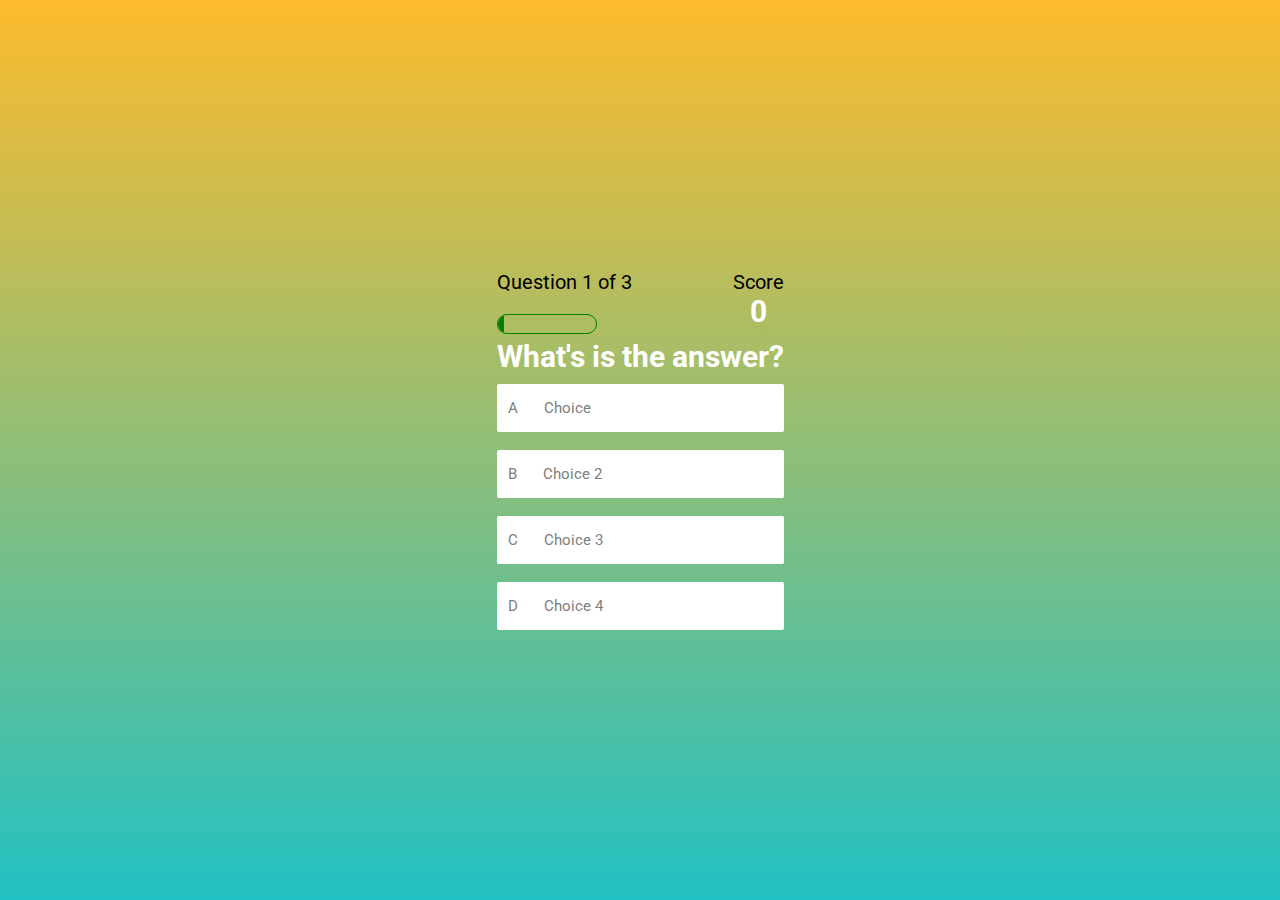
==== game.html @ 9c99c2f7 "first commit" ====
<!DOCTYPE html>
<html lang="en">

<head>
    <meta charset="UTF-8">
    <meta name="viewport" content="width=device-width, initial-scale=1">
    <title>Document</title>
    <link rel="stylesheet" href="game.css">

</head>

<body>

    <div class="container">
        <div id="game" class="justify-center flex-column">
            <div id="hud">
                <div class="hdu-item">
                    <p id="progressText" class="hud-prefix">
                        Questions
                    </p>
                    <div id="progressBar">
                        <div id="progressBarFull"></div>
                    </div>
                </div>
                <div class="hud-item">
                    <p class="hud-prefix">
                        Score
                    </p>
                    <h1 class="hud-main-text" id="score">
                        0
                    </h1>
                </div>
            </div>
            <h1 id="question">What's is the answer?</h1>
            <div class="choice-container">
                <p class="choice-prefix">A</p>
                <p class="choice-text" data-number="1">Choice</p>
            </div>
            <br>
            <div class="choice-container">
                <p class="choice-prefix">B</p>
                <p class="choice-text" data-number="2">Choice 2</p>
            </div>
            <br>
            <div class="choice-container">
                <p class="choice-prefix">C</p>
                <p class="choice-text" data-number="3">Choice 3</p>
            </div>
            <br>
            <div class="choice-container">
                <p class="choice-prefix">D</p>
                <p class="choice-text" data-number="4">Choice 4</p>
            </div>
        </div>
    </div>


    <script src="game.js"></script>

    

</body>


</html>
---- game.css ----
@import url('https://fonts.googleapis.com/css2?family=Roboto:wght@300&display=swap');

:root {
    background-image: linear-gradient(0deg, rgba(34, 193, 195, 1) 0%, rgba(253, 187, 45, 1) 100%);
	background-repeat: no-repeat;
	background-repeat: no-repeat;
	background-attachment: fixed;
}

* {
	box-sizing: border-box;
	margin: 0px;
	padding: 0px;
	font-size: 15px;
	font-family: 'Roboto', sans-serif;
}


h1 {
	font-size: 30px;
    color: #fff;
    margin-bottom: 10px;
}

h6 {
	font-size: 15px;
	color: #fff;
    margin-bottom: 4rem;
}

.container {
	height: 100vh;
	display: flex;
	justify-content: center;
	align-items: center;
	max-width: 80rem;
	margin: 0 auto;
	padding: 2rem;
}

.choice-container {
	display: flex;
	width: 100%;
	border-radius: 2px;
	background-color: #ffffff;
	font-size: 3rem;
	color: #7e7e7e;
}

.choice-container:hover {
	cursor: pointer;
	box-shadow: 1px 2px 2px #000000;
	transform: scale(1.02);
}

.choice-prefix {
	padding: 1rem 0.75rem;
}

.choice-text {
	padding: 1rem;
	width: 100%;
}

.correct {
	background: green;
}

.incorrect {
	background: red;
}
 /* Heads up Display */

#hud {
	display: flex;
	justify-content: space-between;
}
.hud-prefix {
	text-align: center;
	font-size: 20px;
}

.hud-main-text {
	text-align: center;
}
#progressBar {
	width: 100px;
	height: 20px;
	border: 1px solid green;
	margin-top: 20px;
	border-radius: 50px;
	overflow: hidden;
}

#progressBarFull {
	height: 100%;
	border: 0.2rem solid green;
	width: 0%;
}


@media only screen and (max-width: 768px) {
	.choice-container {
        min-width: 10%;
	}
}
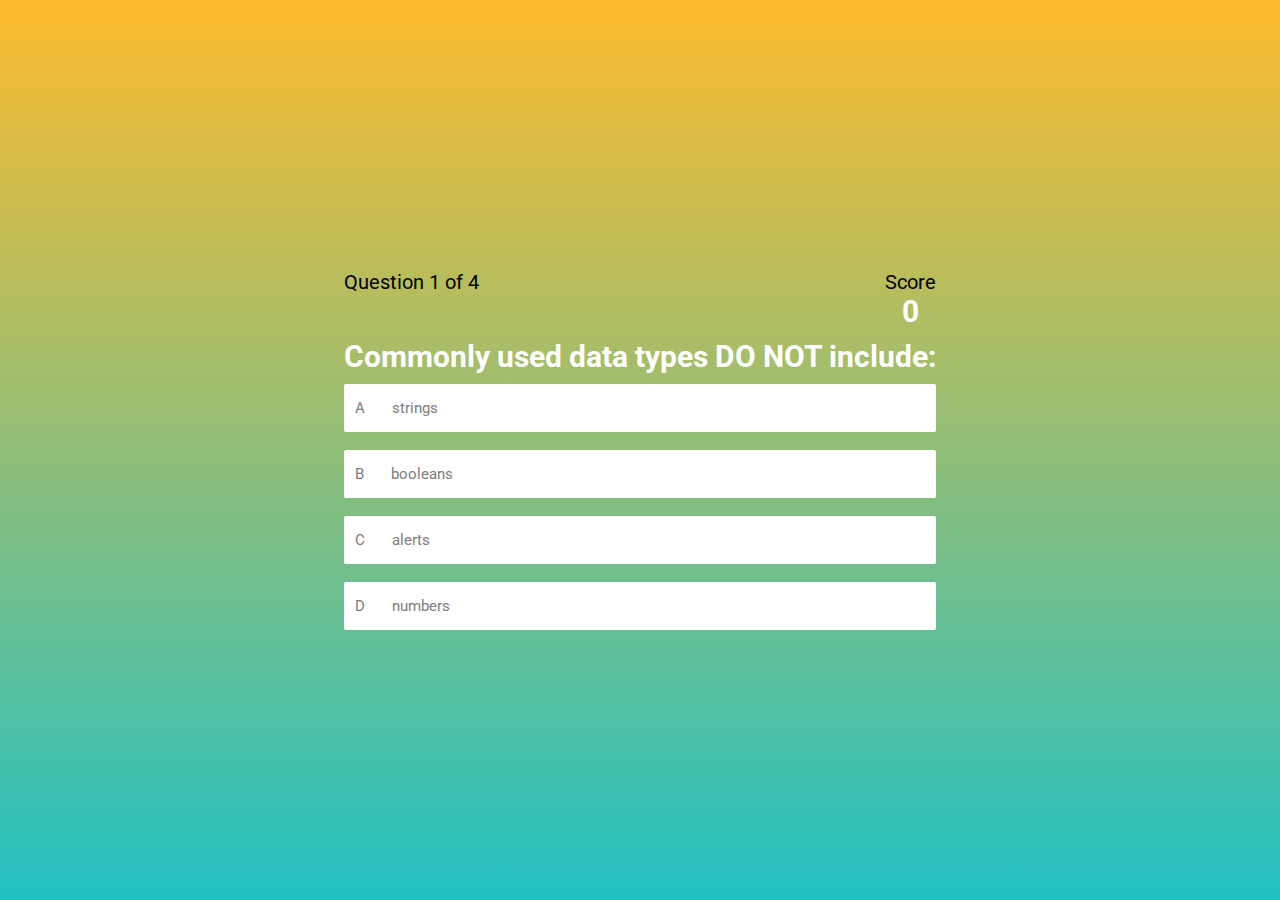
==== commit 5d1aca2d: "created javaScript" ====
--- a/game.html
+++ b/game.html
@@ -11,6 +11,7 @@
 
 <body>
 
+
     <div class="container">
         <div id="game" class="justify-center flex-column">
             <div id="hud">
@@ -18,11 +19,12 @@
                     <p id="progressText" class="hud-prefix">
                         Questions
                     </p>
-                    <div id="progressBar">
+                    <!-- <div id="progressBar">
                         <div id="progressBarFull"></div>
-                    </div>
+                    </div> -->
                 </div>
                 <div class="hud-item">
+                    <div id="timer"></div>
                     <p class="hud-prefix">
                         Score
                     </p>
@@ -30,6 +32,10 @@
                         0
                     </h1>
                 </div>
+
+
+
+
             </div>
             <h1 id="question">What's is the answer?</h1>
             <div class="choice-container">
@@ -52,12 +58,15 @@
                 <p class="choice-text" data-number="4">Choice 4</p>
             </div>
         </div>
+
+
     </div>
 
+    <!-- <div id="question-result"></div> -->
 
     <script src="game.js"></script>
 
-    
+
 
 </body>
 
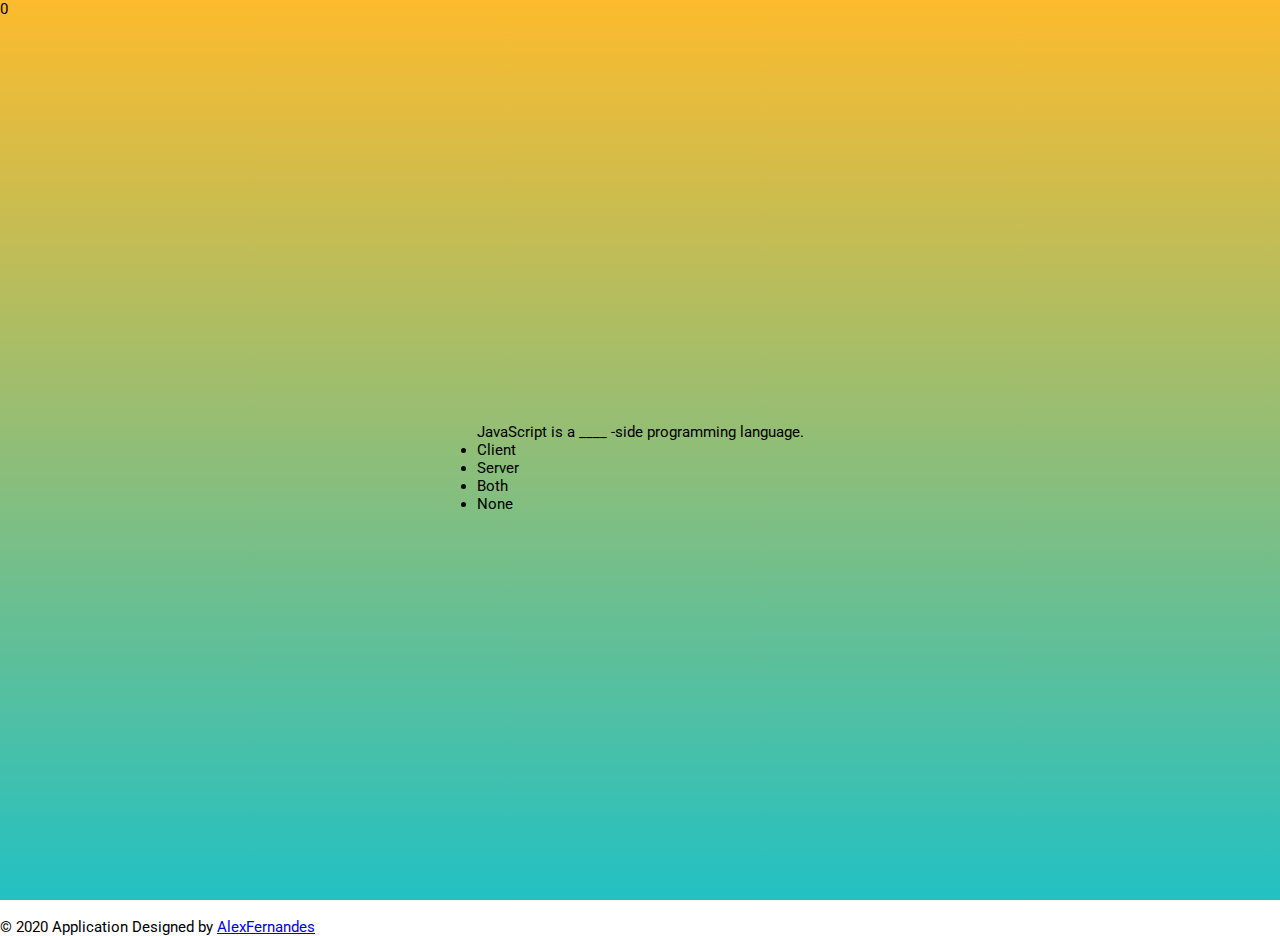
==== commit ec8ba4c5: "update" ====
--- a/game.html
+++ b/game.html
@@ -4,71 +4,29 @@
 <head>
     <meta charset="UTF-8">
     <meta name="viewport" content="width=device-width, initial-scale=1">
-    <title>Document</title>
+    <title>Game</title>
     <link rel="stylesheet" href="game.css">
 
 </head>
 
 <body>
 
-
-    <div class="container">
-        <div id="game" class="justify-center flex-column">
-            <div id="hud">
-                <div class="hdu-item">
-                    <p id="progressText" class="hud-prefix">
-                        Questions
-                    </p>
-                    <!-- <div id="progressBar">
-                        <div id="progressBarFull"></div>
-                    </div> -->
-                </div>
-                <div class="hud-item">
-                    <div id="timer"></div>
-                    <p class="hud-prefix">
-                        Score
-                    </p>
-                    <h1 class="hud-main-text" id="score">
-                        0
-                    </h1>
-                </div>
-
-
-
-
-            </div>
-            <h1 id="question">What's is the answer?</h1>
-            <div class="choice-container">
-                <p class="choice-prefix">A</p>
-                <p class="choice-text" data-number="1">Choice</p>
-            </div>
-            <br>
-            <div class="choice-container">
-                <p class="choice-prefix">B</p>
-                <p class="choice-text" data-number="2">Choice 2</p>
-            </div>
-            <br>
-            <div class="choice-container">
-                <p class="choice-prefix">C</p>
-                <p class="choice-text" data-number="3">Choice 3</p>
-            </div>
-            <br>
-            <div class="choice-container">
-                <p class="choice-prefix">D</p>
-                <p class="choice-text" data-number="4">Choice 4</p>
+    <div class="wrapper">
+        <div id="currentTime">0</div>
+        <div class="container">
+            <div class="questionsSection" id="questionsSection">
+                <ul id="choicesUl"></ul>
+                <!-- <button id="startTime">Start Quiz</button> -->
             </div>
         </div>
-
-
+        <footer>
+            <p>© 2020 Application Designed by <a href="https://twitter.com/alexafernands">AlexFernandes</a></span>
+            </p>
+            </p>
+        </footer>
     </div>
 
-    <!-- <div id="question-result"></div> -->
-
     <script src="game.js"></script>
-
-
-
 </body>
 
-
 </html>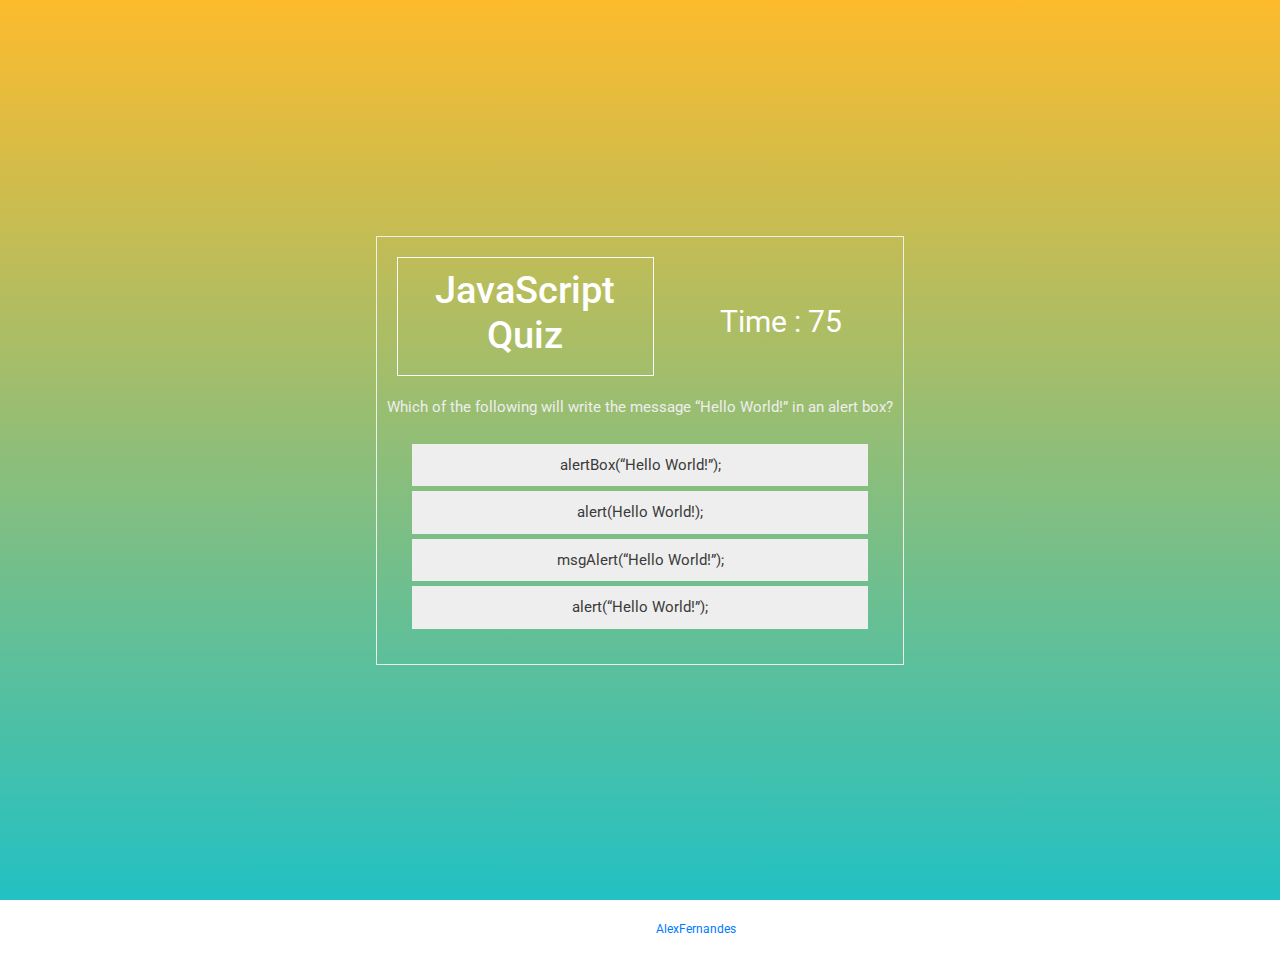
==== commit be0ddcad: "adjust css" ====
--- a/game.html
+++ b/game.html
@@ -4,7 +4,9 @@
 <head>
     <meta charset="UTF-8">
     <meta name="viewport" content="width=device-width, initial-scale=1">
-    <title>Game</title>
+    <title>JavaScript Quiz</title>
+    <link rel="stylesheet" href="https://stackpath.bootstrapcdn.com/bootstrap/4.5.2/css/bootstrap.min.css"
+        integrity="sha384-JcKb8q3iqJ61gNV9KGb8thSsNjpSL0n8PARn9HuZOnIxN0hoP+VmmDGMN5t9UJ0Z" crossorigin="anonymous">
     <link rel="stylesheet" href="game.css">
 
 </head>
@@ -12,21 +14,38 @@
 <body>
 
     <div class="wrapper">
-        <div id="currentTime">0</div>
         <div class="container">
-            <div class="questionsSection" id="questionsSection">
-                <ul id="choicesUl"></ul>
-                <!-- <button id="startTime">Start Quiz</button> -->
+
+            <div class="wraper">
+                <div class="row">
+                    <div id="title" class="col-sm">
+                        <h1>JavaScript Quiz</h1>
+                    </div>
+                    <div class="col-sm" id="currentTime">
+                        Time : 75
+                    </div>
+                </div>
+                <div id="questionsSection">
+                    <ul id="choicesUl"></ul>
+                </div>
+                <div id="questionResult"></div>
             </div>
         </div>
         <footer>
-            <p>© 2020 Application Designed by <a href="https://twitter.com/alexafernands">AlexFernandes</a></span>
-            </p>
-            </p>
+            <p>© 2020 Designed by <a href="https://twitter.com/alexafernands">AlexFernandes</a></p>
         </footer>
     </div>
-
+    </div>
     <script src="game.js"></script>
+    <script src="https://code.jquery.com/jquery-3.5.1.slim.min.js"
+        integrity="sha384-DfXdz2htPH0lsSSs5nCTpuj/zy4C+OGpamoFVy38MVBnE+IbbVYUew+OrCXaRkfj"
+        crossorigin="anonymous"></script>
+    <script src="https://cdn.jsdelivr.net/npm/popper.js@1.16.1/dist/umd/popper.min.js"
+        integrity="sha384-9/reFTGAW83EW2RDu2S0VKaIzap3H66lZH81PoYlFhbGU+6BZp6G7niu735Sk7lN"
+        crossorigin="anonymous"></script>
+    <script src="https://stackpath.bootstrapcdn.com/bootstrap/4.5.2/js/bootstrap.min.js"
+        integrity="sha384-B4gt1jrGC7Jh4AgTPSdUtOBvfO8shuf57BaghqFfPlYxofvL8/KUEfYiJOMMV+rV"
+        crossorigin="anonymous"></script>
 </body>
 
 </html>--- a/game.css
+++ b/game.css
@@ -1,41 +1,80 @@
-@import url('https://fonts.googleapis.com/css2?family=Roboto:wght@300&display=swap');
-
-:root {
-    background-image: linear-gradient(0deg, rgba(34, 193, 195, 1) 0%, rgba(253, 187, 45, 1) 100%);
-	background-repeat: no-repeat;
-	background-repeat: no-repeat;
-	background-attachment: fixed;
-}
-
+@import url("https://fonts.googleapis.com/css2?family=Roboto:wght@300&display=swap");
 * {
 	box-sizing: border-box;
 	margin: 0px;
 	padding: 0px;
 	font-size: 15px;
-	font-family: 'Roboto', sans-serif;
-}
-
-
-h1 {
+	font-family: "Roboto", sans-serif;
+}
+
+html,
+body {
+	height: 100%;
+	margin: 0px;
+	padding: 0px;
+	background-image: linear-gradient(
+		0deg,
+		rgba(34, 193, 195, 1) 0%,
+		rgba(253, 187, 45, 1) 100%
+	);
+	background-repeat: no-repeat;
+	background-repeat: no-repeat;
+	background-attachment: fixed;
+}
+
+#currentTime {
 	font-size: 30px;
-    color: #fff;
-    margin-bottom: 10px;
+	color: #fff;
+	padding: 10px;
+	margin: auto;
+	text-align: center;
+	align-items: center;
+	width: 50%;
+}
+
+#title {
+	padding: 10px;
+	margin: 10px 0px 20px 25px;
+	font-size: 30px;
+	color: #fff;
+	text-align: center;
+	align-items: center;
+	border-width: thin;
+	border-style: solid;
+}
+
+@media only screen and (max-width: 500px) {
+	#title {
+		padding: 0px;
+		margin-left: 20px;
+		margin-right: 20px;
+	}
 }
 
 h6 {
 	font-size: 15px;
 	color: #fff;
-    margin-bottom: 4rem;
-}
-
+	margin-bottom: 4rem;
+	padding: 20px;
+}
+
+.wraper {
+	color: #eee;
+	font-size: 25px;
+	border-style: solid;
+	border-width: thin;
+	align-items: center;
+	padding: 10px;
+}
 .container {
+	width: 100%;
 	height: 100vh;
 	display: flex;
 	justify-content: center;
 	align-items: center;
 	max-width: 80rem;
 	margin: 0 auto;
-	padding: 2rem;
+	padding: 20px 60px 20px 60px;
 }
 
 .choice-container {
@@ -53,54 +92,115 @@
 	transform: scale(1.02);
 }
 
-.choice-prefix {
-	padding: 1rem 0.75rem;
-}
-
 .choice-text {
 	padding: 1rem;
 	width: 100%;
 }
 
-.correct {
-	background: green;
-}
-
-.incorrect {
-	background: red;
-}
- /* Heads up Display */
-
-#hud {
-	display: flex;
-	justify-content: space-between;
-}
-.hud-prefix {
-	text-align: center;
+li {
+	background-color: #eee;
+	padding: 10px;
+	margin: 5px;
+	text-align: center;
+}
+
+li:hover {
+	background-color: rgb(217, 217, 217);
+	color: rgb(89, 89, 89);
+}
+
+#wrapper {
+	padding: 100px;
+}
+
+h2 {
+	padding: 5px;
+	animation: blickMe 1.2s infinite;
+	color: rgb(222, 222, 222);
+	margin: 20px 0px 20px;
+}
+
+@keyframes blickMe {
+	0% {
+		background-color: rgba(255, 0, 0, 0.689);
+	}
+	50% {
+		background-color: rgb(255, 255, 255);
+	}
+	50% {
+		background-color: rgba(255, 0, 0, 0.689);
+	}
+	100% {
+		background-color: rgb(255, 255, 255);
+	}
+}
+
+#createLabel {
 	font-size: 20px;
-}
-
-.hud-main-text {
-	text-align: center;
-}
-#progressBar {
-	width: 100px;
-	height: 20px;
-	border: 1px solid green;
-	margin-top: 20px;
-	border-radius: 50px;
-	overflow: hidden;
-}
-
-#progressBarFull {
-	height: 100%;
-	border: 0.2rem solid green;
-	width: 0%;
-}
-
-
-@media only screen and (max-width: 768px) {
-	.choice-container {
-        min-width: 10%;
-	}
-}+	text-align: center;
+
+	color: #eee;
+}
+
+#createP {
+	font-size: 20px;
+	text-align: center;
+	color: #eee;
+}
+
+#Submit {
+	color: rgb(47, 47, 47);
+	background-color: #eee;
+	padding: 5px;
+	border-style: none;
+	margin: 8px;
+}
+
+input {
+	color: rgb(47, 47, 47);
+	background-color: #eee;
+	padding: 5px;
+	border-style: none;
+}
+
+#addNewP {
+	font-size: 25px;
+}
+
+p,
+a {
+	font-size: 12px;
+}
+
+#home {
+	padding: 50px 20px 20;
+}
+
+#questionResult {
+	text-align: center;
+	align-items: center;
+}
+
+li {
+	color: rgb(59, 59, 59);
+	font-size: 15px;
+	list-style-type: none;
+}
+
+#choicesUl {
+	margin: 0px;
+	padding: 20px;
+}
+
+#questionsSection {
+	align-items: center;
+	text-align: center;
+}
+
+footer {
+	width: 100%;
+	color: rgb(255, 255, 255);
+	text-align: center;
+	padding-top: 20px;
+	padding-bottom: 20px;
+}
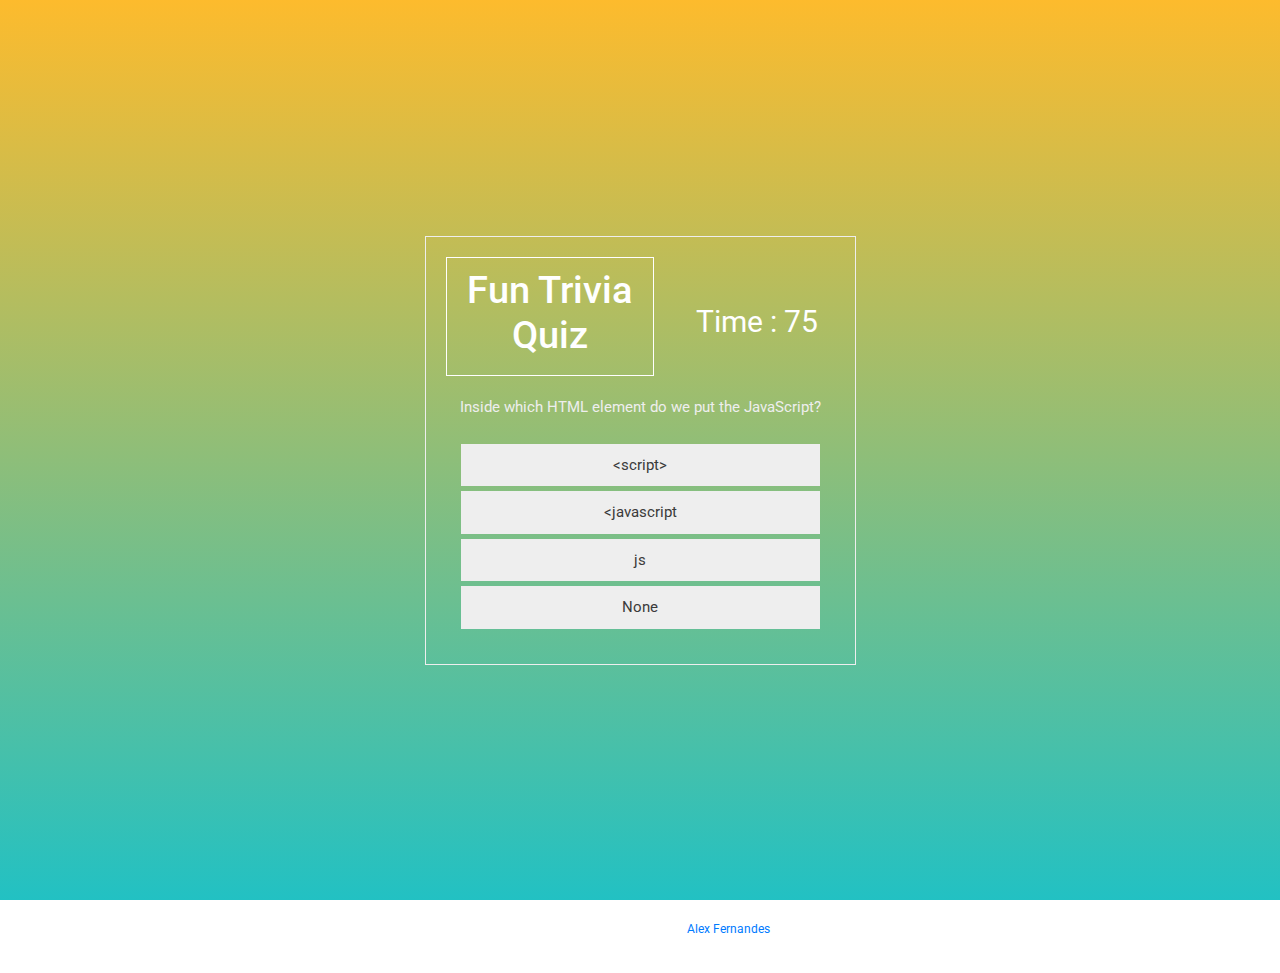
==== commit d4c29312: "Update game.html" ====
--- a/game.html
+++ b/game.html
@@ -4,7 +4,7 @@
 <head>
     <meta charset="UTF-8">
     <meta name="viewport" content="width=device-width, initial-scale=1">
-    <title>JavaScript Quiz</title>
+    <title>Fun Trivia Game</title>
     <link rel="stylesheet" href="https://stackpath.bootstrapcdn.com/bootstrap/4.5.2/css/bootstrap.min.css"
         integrity="sha384-JcKb8q3iqJ61gNV9KGb8thSsNjpSL0n8PARn9HuZOnIxN0hoP+VmmDGMN5t9UJ0Z" crossorigin="anonymous">
     <link rel="stylesheet" href="game.css">
@@ -16,10 +16,10 @@
     <div class="wrapper">
         <div class="container">
 
-            <div class="wraper">
+            <div id ="home"  class="wraper">
                 <div class="row">
                     <div id="title" class="col-sm">
-                        <h1>JavaScript Quiz</h1>
+                        <h1>Fun Trivia Quiz</h1>
                     </div>
                     <div class="col-sm" id="currentTime">
                         Time : 75
@@ -32,7 +32,7 @@
             </div>
         </div>
         <footer>
-            <p>© 2020 Designed by <a href="https://twitter.com/alexafernands">AlexFernandes</a></p>
+            <p>© 2024 Application Designed by <a href="https://twitter.com/alexafernands">Alex Fernandes</a></p>
         </footer>
     </div>
     </div>
